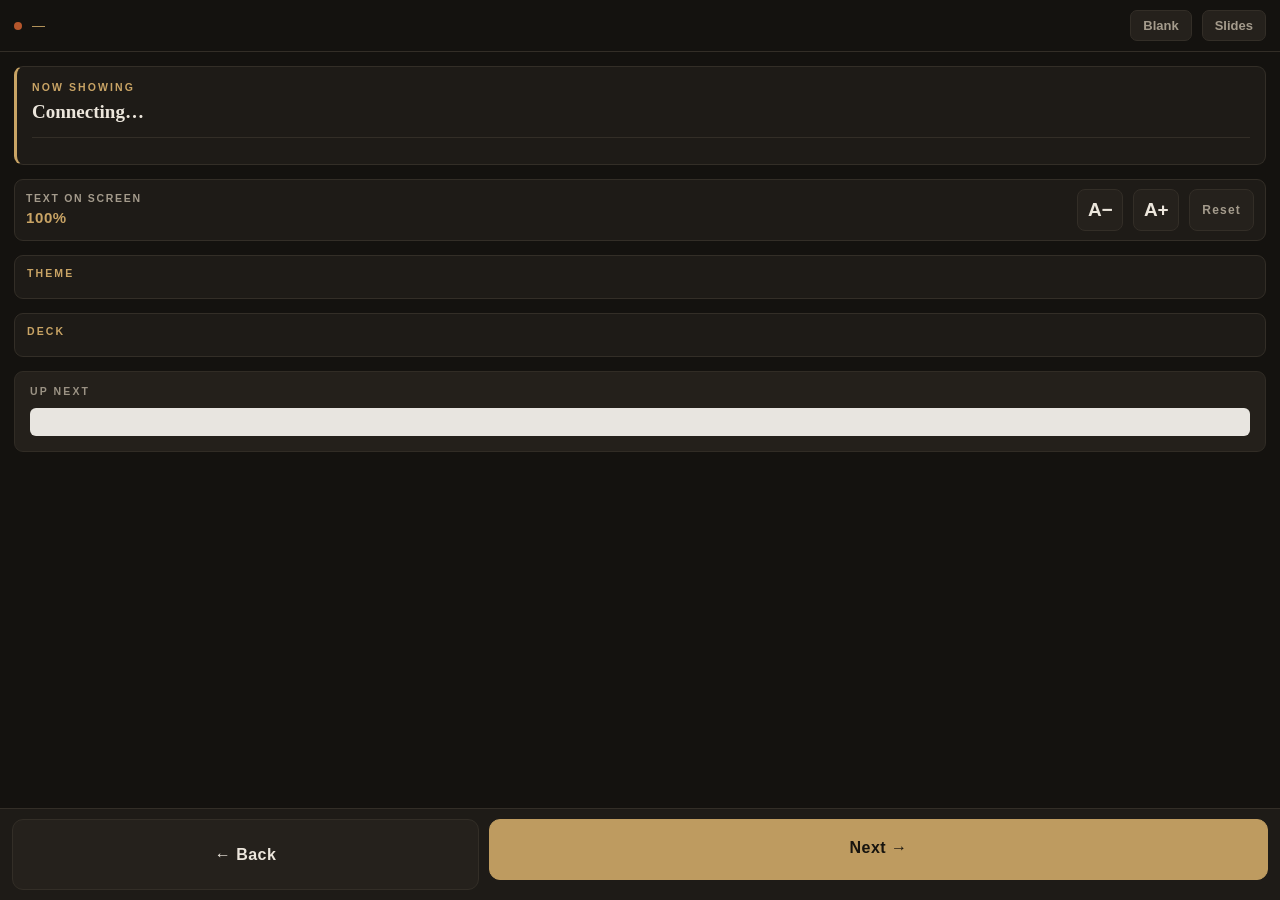
==== slidecast/templates/control.html @ 501e6e6b "init commit" ====
<!DOCTYPE html>
<html lang="en">
<head>
<meta charset="utf-8">
<meta name="viewport" content="width=device-width, initial-scale=1, maximum-scale=1, viewport-fit=cover">
<meta name="theme-color" content="#14120f">
<meta name="apple-mobile-web-app-capable" content="yes">
<title>Slidecast — Remote</title>
<style>
  :root{
    --bg:#14120f;
    --panel:#1e1b17;
    --panel2:#25211c;
    --line:#332e27;
    --text:#ece6dc;
    --soft:#a49b8c;
    --accent:#c9a465;
    --ask:#6fa3b8;
    --ok:#6fa76a;
  }
  *{box-sizing:border-box;margin:0;padding:0;-webkit-tap-highlight-color:transparent}
  html,body{height:100%}
  body{
    background:var(--bg); color:var(--text);
    font-family:-apple-system,BlinkMacSystemFont,'Segoe UI',Roboto,Helvetica,Arial,sans-serif;
    display:flex; flex-direction:column;
    overflow:hidden;
    padding-top:env(safe-area-inset-top);
  }

  /* ---------- header ---------- */
  header{
    display:flex; align-items:center; gap:10px;
    padding:10px 14px; border-bottom:1px solid var(--line); flex:none;
  }
  .count{font-size:13px; letter-spacing:.1em; color:var(--accent); font-variant-numeric:tabular-nums}
  .dot{width:8px;height:8px;border-radius:50%;background:#b5562c;flex:none}
  .dot.ok{background:var(--ok)}
  header .sp{flex:1}
  .listbtn{
    background:var(--panel2); color:var(--soft); border:1px solid var(--line);
    border-radius:7px; padding:7px 12px; font-size:13px; font-weight:600;
  }
  .listbtn.on{color:var(--bg); background:var(--accent); border-color:var(--accent)}

  /* ---------- scrolling middle ---------- */
  main{flex:1; overflow-y:auto; -webkit-overflow-scrolling:touch; padding:14px 14px 8px}

  .label{
    font-size:10.5px; letter-spacing:.2em; text-transform:uppercase;
    color:var(--accent); font-weight:700; margin-bottom:7px; display:flex; gap:8px; align-items:center;
  }
  .badge{
    background:var(--ask); color:#10171a; border-radius:3px;
    padding:2px 6px; font-size:9.5px; letter-spacing:.12em;
  }

  .now{
    background:var(--panel); border:1px solid var(--line);
    border-left:3px solid var(--accent); border-radius:9px;
    padding:14px 15px; margin-bottom:14px;
  }
  .now.ask{border-left-color:var(--ask)}
  .now h1{
    font-size:19px; font-weight:600; line-height:1.3; margin-bottom:12px;
    font-family:Georgia,serif;
  }
  .notes{
    font-size:15.5px; line-height:1.62; color:#ded6c8;
    border-top:1px solid var(--line); padding-top:12px;
  }
  .notes b{color:var(--accent); font-weight:600}
  .notes i{color:var(--soft)}
  .notes br + br{content:''; display:block; height:6px}

  /* ---------- next-slide preview ---------- */
  .next{
    background:var(--panel2); border:1px solid var(--line); border-radius:9px;
    padding:13px 15px 15px; margin-bottom:10px; opacity:.94;
  }
  .next .label{color:var(--soft)}
  .next h2{font-size:16px; font-weight:600; line-height:1.3; font-family:Georgia,serif; margin-bottom:11px}
  .prev-render{
    background:var(--pv-paper,#f6f3ee); color:var(--pv-ink,#1e2430); border-radius:6px;
    padding:14px 15px; font-family:var(--pv-font,Georgia,'Times New Roman',serif); overflow:hidden;
  }
  .prev-render.ask{background:var(--pv-ask-bg,#2f3a3f); color:var(--pv-ask-ink,#f2ede4)}
  /* the deck sizes everything in vh, which is meaningless in a small box —
     so the preview re-declares every size in px */
  .prev-render .eyebrow{
    font-family:-apple-system,BlinkMacSystemFont,'Segoe UI',sans-serif;
    font-size:8.5px; letter-spacing:.18em; text-transform:uppercase;
    color:var(--pv-accent,#7a5c2e); font-weight:700; margin-bottom:7px;
  }
  .prev-render.ask .eyebrow{color:var(--pv-ask-accent,#b8955a)}
  .prev-render h1{font-size:21px; line-height:1.15; font-weight:400; margin:0}
  .prev-render h2{font-size:17px; line-height:1.25; font-weight:400; margin:0 0 8px; font-family:inherit}
  .prev-render.ask h2{color:var(--pv-ask-head,#fff)}
  .prev-render h3{font-size:14.5px; font-weight:400; color:var(--pv-accent,#7a5c2e); margin:0 0 8px}
  .prev-render p{font-size:13px; line-height:1.45; color:var(--pv-ink-soft,#4a5568); margin:5px 0; max-width:none}
  .prev-render.ask p{color:var(--pv-ask-soft,#c3cbcd)}
  .prev-render blockquote{
    font-size:14.5px; line-height:1.4; border-left:3px solid var(--pv-rule,#b8955a);
    padding-left:11px; margin:0; max-width:none;
  }
  .prev-render blockquote.big{font-size:16px}
  .prev-render blockquote em{font-style:italic; color:var(--pv-accent,#7a5c2e); font-weight:600}
  .prev-render cite{
    display:block; margin-top:8px; font-style:normal;
    font-family:-apple-system,sans-serif; font-size:9px;
    letter-spacing:.05em; color:var(--pv-accent,#7a5c2e); text-transform:uppercase;
  }
  .prev-render ul{list-style:none; margin:0; max-width:none}
  .prev-render li{font-size:13px; line-height:1.35; margin-bottom:8px; padding-left:15px; position:relative; color:var(--pv-ink,#1e2430)}
  .prev-render.ask li{color:var(--pv-ask-ink,#e8e2d6)}
  .prev-render li:before{content:''; position:absolute; left:0; top:5px; width:6px; height:6px; border:1.5px solid var(--pv-rule,#b8955a); border-radius:50%}
  .prev-render li small{display:block; font-size:11.5px; color:var(--pv-ink-soft,#4a5568); margin-top:3px; line-height:1.35}
  .prev-render.ask li small{color:var(--pv-ask-soft,#a6b0b3)}
  .prev-render .byline{margin-top:10px; font-size:12px; color:var(--pv-ink-soft,#4a5568); border-top:1px solid var(--pv-hair,#ddd5c8); padding-top:9px; max-width:none}
  .prev-render .byline strong{display:block; font-size:13px; color:var(--pv-ink,#1e2430)}
  .prev-render .byline span{display:block; font-size:11px; margin-top:2px}
  .prev-render .dialogue p{font-size:13px; margin-bottom:6px}
  .prev-render .dialogue p.q{color:var(--pv-ink,#1e2430); font-style:italic}
  .prev-render .dialogue p.a{padding-left:14px}
  .prev-render .lead{font-size:14px; color:var(--pv-ink,#1e2430)}
  .prev-render .center{text-align:center}
  .prev-render .tag,.prev-render .num{display:none}

  /* laid-out slides get a compact preview rather than a scale model */
  .pv-thumb{
    width:100%; max-height:26vh; object-fit:cover; border-radius:5px;
    display:block; margin:8px 0 0; background:rgba(0,0,0,.08);
  }
  .pv-grid{display:flex; gap:5px; margin-top:8px}
  .pv-grid img{flex:1; min-width:0; height:60px; object-fit:cover; border-radius:4px}
  .pv-embed{
    margin-top:8px; padding:9px 11px; border-radius:5px;
    background:rgba(0,0,0,.07); font-family:-apple-system,sans-serif;
    font-size:11px; line-height:1.4; color:var(--pv-ink-soft,#4a5568);
  }
  .prev-render.ask .pv-embed{background:rgba(255,255,255,.1)}
  .pv-embed b{
    display:block; font-size:9px; letter-spacing:.14em; text-transform:uppercase;
    color:var(--pv-accent,#7a5c2e); margin-bottom:3px;
  }
  .prev-render.ask .pv-embed b{color:var(--pv-ask-accent,#b8955a)}
  .pv-embed .u{word-break:break-all; opacity:.85}
  .pv-lay{
    font-family:-apple-system,sans-serif; font-size:8.5px; letter-spacing:.14em;
    text-transform:uppercase; opacity:.5; margin-bottom:6px;
  }

  .end{color:var(--soft); font-size:13.5px; font-style:italic; padding:6px 2px}

  /* ---------- bottom bar ---------- */
  footer{
    flex:none; display:flex; gap:10px; padding:10px 12px;
    padding-bottom:calc(10px + env(safe-area-inset-bottom));
    border-top:1px solid var(--line); background:var(--panel);
  }
  .nav{
    flex:1; border:none; border-radius:11px; padding:19px 10px;
    font-size:16px; font-weight:700; letter-spacing:.03em;
    background:var(--panel2); color:var(--text); border:1px solid var(--line);
    touch-action:manipulation; user-select:none;
  }
  .nav:active{background:#332e27}
  .nav.next{background:var(--accent); color:#17140f; border-color:var(--accent); flex:1.7}
  .nav.next:active{background:#b08f52}
  .nav:disabled{opacity:.32}
  .nav small{display:block; font-size:10px; font-weight:600; letter-spacing:.14em; opacity:.72; margin-top:3px}

  /* ---------- jump drawer ---------- */
  #drawer{
    position:fixed; inset:0; background:var(--bg); z-index:30;
    display:none; flex-direction:column;
    padding-top:env(safe-area-inset-top);
  }
  #drawer.on{display:flex}
  #drawer .head{
    display:flex; align-items:center; padding:12px 14px;
    border-bottom:1px solid var(--line); flex:none;
  }
  #drawer .head strong{font-size:14px; letter-spacing:.1em; text-transform:uppercase; color:var(--accent); flex:1}
  #drawer .head button{background:none;border:none;color:var(--soft);font-size:15px;font-weight:600;padding:6px 8px}
  #list{flex:1; overflow-y:auto; padding:6px 0 calc(14px + env(safe-area-inset-bottom))}
  .row{
    display:flex; align-items:baseline; gap:11px; width:100%; text-align:left;
    background:none; border:none; border-bottom:1px solid #221f1a;
    padding:13px 15px; color:var(--text); font-size:14.5px; line-height:1.35;
    font-family:inherit;
  }
  .row:active{background:var(--panel2)}
  .row .n{font-size:11.5px; color:var(--soft); min-width:20px; font-variant-numeric:tabular-nums; flex:none}
  .row.cur{background:var(--panel2); border-left:3px solid var(--accent); padding-left:12px}
  .row.cur .t{color:var(--accent); font-weight:600}
  .row.d .t:after{
    content:'discussion'; display:inline-block; margin-left:8px;
    font-size:9px; letter-spacing:.12em; text-transform:uppercase;
    color:var(--ask); vertical-align:middle;
  }

  /* ---------- projected text size ---------- */
  .size{
    display:flex; align-items:center; gap:10px;
    background:var(--panel); border:1px solid var(--line);
    border-radius:9px; padding:9px 11px; margin-bottom:14px;
  }
  .size .cap{
    font-size:10.5px; letter-spacing:.16em; text-transform:uppercase;
    color:var(--soft); font-weight:700; flex:1; line-height:1.35;
  }
  .size .cap b{display:block; color:var(--accent); font-size:15px; letter-spacing:.04em; margin-top:2px}
  .size button{
    width:46px; height:42px; flex:none;
    background:var(--panel2); color:var(--text);
    border:1px solid var(--line); border-radius:8px;
    font-size:19px; font-weight:600; font-family:inherit;
    touch-action:manipulation;
  }
  .size button:active{background:#332e27}
  .size button:disabled{opacity:.3}
  .size button.rst{width:auto; padding:0 12px; font-size:12px; letter-spacing:.1em; color:var(--soft)}
  .warn{
    display:none; margin:-6px 0 14px; padding:10px 12px;
    background:#2a1f16; border:1px solid #5a3f22; border-radius:8px;
    color:#e8c48a; font-size:13px; line-height:1.45;
  }
  .warn.on{display:block}

  /* ---------- theme picker ---------- */
  .themes{
    background:var(--panel); border:1px solid var(--line);
    border-radius:9px; padding:11px 12px 12px; margin-bottom:14px;
  }
  .swatches{display:flex; gap:9px; flex-wrap:wrap}
  .sw{
    flex:1 1 130px; display:flex; align-items:center; gap:9px;
    background:var(--panel2); border:1px solid var(--line);
    border-radius:8px; padding:9px 10px; color:var(--text);
    font-family:inherit; font-size:13.5px; font-weight:600; text-align:left;
    touch-action:manipulation;
  }
  .sw:active{background:#332e27}
  .sw.on{border-color:var(--accent); background:#2b2519}
  .sw.on .nm{color:var(--accent)}
  /* Three stacked bands: slide paper, discussion slide, accent -- enough to
     recognise a theme at a glance without rendering a whole slide. */
  .chip{
    width:26px; height:26px; border-radius:5px; flex:none;
    overflow:hidden; display:flex; flex-direction:column;
    border:1px solid rgba(255,255,255,.14);
  }
  .chip i{display:block; flex:1}
  .chip i:last-child{flex:.55}
  .sw .nm{line-height:1.2}

  /* ---------- deck picker ---------- */
  .deck{
    display:flex; align-items:center; gap:10px; width:100%; text-align:left;
    background:var(--panel2); border:1px solid var(--line); border-radius:8px;
    padding:10px 11px; color:var(--text); font-family:inherit;
    margin-bottom:7px; touch-action:manipulation;
  }
  .deck:last-child{margin-bottom:0}
  .deck:active{background:#332e27}
  .deck.on{border-color:var(--accent); background:#2b2519}
  .deck .dt{flex:1; min-width:0}
  .deck .dn{font-size:14px; font-weight:600; line-height:1.25}
  .deck.on .dn{color:var(--accent)}
  .deck .ds{font-size:11.5px; color:var(--soft); line-height:1.35; margin-top:2px}
  .deck .dc{
    font-size:10.5px; letter-spacing:.1em; color:var(--soft);
    font-variant-numeric:tabular-nums; flex:none;
  }
</style>
</head>
<body>

<header>
  <span class="dot" id="dot"></span>
  <span class="count" id="count">—</span>
  <span class="sp"></span>
  <button class="listbtn" id="blankbtn">Blank</button>
  <button class="listbtn" id="jumpbtn">Slides</button>
</header>

<main>
  <div class="now" id="now">
    <div class="label" id="nowlabel">Now showing</div>
    <h1 id="nowtitle">Connecting…</h1>
    <div class="notes" id="nownotes"></div>
  </div>

  <div class="size">
    <span class="cap">Text on screen<b id="scaleval">100%</b></span>
    <button id="smaller" aria-label="Smaller text">A−</button>
    <button id="bigger" aria-label="Larger text">A+</button>
    <button class="rst" id="resetsize">Reset</button>
  </div>
  <div class="warn" id="sizewarn"></div>

  <div class="themes" id="themebox">
    <div class="label">Theme</div>
    <div class="swatches" id="swatches"></div>
  </div>

  <div class="themes" id="deckbox">
    <div class="label">Deck</div>
    <div id="decklist"></div>
  </div>

  <div class="next" id="nextbox">
    <div class="label" id="nextlabel">Up next</div>
    <h2 id="nexttitle"></h2>
    <div class="prev-render" id="nextrender"></div>
  </div>
</main>

<footer>
  <button class="nav" id="prev">← Back</button>
  <button class="nav next" id="next">Next →<small id="nextsub"></small></button>
</footer>

<div id="drawer">
  <div class="head"><strong>Jump to slide</strong><button id="close">Done</button></div>
  <div id="list"></div>
</div>

<script>
let SLIDES = [], THEMES = [], DECKS = [];
let cur = 1, blanked = false, scale = 1, minScale = 0.7, maxScale = 1.6;
let painted = null, serverHasScale = true, themeId = null, deckId = null, rev = null;

const $ = id => document.getElementById(id);

/* fetch() resolves normally on a 404, so `ok` must be checked explicitly --
   otherwise a server started before a feature existed looks identical to a
   button that simply doesn't work. */
function post(path, body){
  return fetch(path, {
    method:'POST', headers:{'Content-Type':'application/json'},
    body: JSON.stringify(body || {})
  }).then(r => ({ok:r.ok, status:r.status}))
    .catch(() => ({ok:false, status:0}));
}

function scaleFailed(r){
  if(r.ok) return;
  const el = $('sizewarn');
  el.textContent = r.status === 404
    ? 'This server was started before text sizing existed — restart it (pixi run start).'
    : 'Could not reach the server.';
  el.classList.add('on');
}

function paint(){
  if(!SLIDES.length) return;
  const s = SLIDES[cur - 1];
  const nx = SLIDES[cur];

  $('count').textContent = cur + ' / ' + SLIDES.length;

  $('now').className = 'now' + (s.discussion ? ' ask' : '');
  $('nowlabel').innerHTML = 'Now showing' +
    (s.tag ? ' · ' + s.tag : '') +
    (s.discussion ? ' <span class="badge">Discussion</span>' : '');
  $('nowtitle').textContent = s.title;
  $('nownotes').innerHTML = s.notes || '<i>No notes for this slide.</i>';

  if(nx){
    $('nextbox').style.display = '';
    $('nextlabel').innerHTML = 'Up next' +
      (nx.tag ? ' · ' + nx.tag : '') +
      (nx.discussion ? ' <span class="badge">Discussion</span>' : '');
    $('nexttitle').textContent = nx.title;
    const r = $('nextrender');
    r.className = 'prev-render' + (nx.discussion ? ' ask' : '');
    r.innerHTML = previewHTML(nx);
    applyPreviewTheme();
    $('nextsub').textContent = nx.discussion ? 'discussion' : '';
  } else {
    $('nextbox').style.display = 'none';
    $('nextsub').textContent = 'end';
  }

  $('prev').disabled = cur <= 1;
  $('next').disabled = cur >= SLIDES.length;
  $('blankbtn').classList.toggle('on', blanked);

  /* Text size reflects what the projector is actually showing — the server
     holds the value, so this readout can't drift from the wall. */
  document.querySelectorAll('.sw').forEach(b => {
    b.classList.toggle('on', b.dataset.id === themeId);
  });
  document.querySelectorAll('.deck').forEach(b => {
    b.classList.toggle('on', b.dataset.id === deckId);
  });

  $('scaleval').textContent = serverHasScale ? Math.round(scale * 100) + '%' : '—';
  $('smaller').disabled = !serverHasScale || scale <= minScale + 0.001;
  $('bigger').disabled = !serverHasScale || scale >= maxScale - 0.001;
  $('resetsize').disabled = !serverHasScale || Math.abs(scale - 1) < 0.001;

  document.querySelectorAll('.row').forEach(r => {
    r.classList.toggle('cur', +r.dataset.n === cur);
  });

  /* Only jump back to the top when the slide actually changed — adjusting
     text size shouldn't lose your place in the notes. */
  if(cur !== painted){
    document.querySelector('main').scrollTop = 0;
    painted = cur;
  }
}

/* The deck renders layouts at full size; on a phone a scale model would be
   unreadable, so laid-out slides get a compact summary instead — enough to
   know what's about to appear, including whether it needs the network. */
function previewHTML(s){
  const layout = s.layout || 'blank';
  if(layout === 'blank') return s.html || '';

  const esc = t => String(t == null ? '' : t);
  let h = '<div class="pv-lay">' + layout + '</div>';
  if(s.eyebrow) h += '<div class="eyebrow">' + esc(s.eyebrow) + '</div>';
  if(s.heading) h += '<h2>' + esc(s.heading) + '</h2>';
  if(s.subheading) h += '<p>' + esc(s.subheading) + '</p>';

  const media = s.media || (s.left && s.left.media) || (s.right && s.right.media);
  const image = s.image || (s.left && s.left.image) || (s.right && s.right.image);

  if(image && image.src) h += '<img class="pv-thumb" src="' + image.src + '" alt="">';

  if(s.images && s.images.length){
    h += '<div class="pv-grid">' +
         s.images.slice(0, 4).map(i => '<img src="' + i.src + '" alt="">').join('') +
         '</div>';
  }

  if(media){
    if(media.external){
      h += '<div class="pv-embed"><b>Embed · needs internet</b>' +
           '<span class="u">' + esc(media.src || '') + '</span></div>';
    } else {
      h += '<div class="pv-embed"><b>Embedded activity · offline</b>' +
           'Runs inside the deck.</div>';
    }
  }

  if(s.body) h += '<p>' + s.body + '</p>';
  if(s.bullets && s.bullets.length){
    h += '<ul>' + s.bullets.map(b =>
      '<li>' + (b && typeof b === 'object' ? esc(b.text) : esc(b)) + '</li>').join('') + '</ul>';
  }
  if(s.caption) h += '<p>' + s.caption + '</p>';
  return h;
}

function theme(id){
  for(const t of THEMES) if(t.id === id) return t;
  return THEMES[0] || null;
}

function buildThemes(){
  const box = $('swatches');
  box.innerHTML = '';
  if(THEMES.length < 2){ $('themebox').style.display = 'none'; return; }
  THEMES.forEach(t => {
    const v = t.vars || {};
    const b = document.createElement('button');
    b.className = 'sw';
    b.dataset.id = t.id;
    b.title = t.description || t.name;
    b.innerHTML =
      '<span class="chip">' +
        '<i style="background:' + (v['--paper']   || '#eee') + '"></i>' +
        '<i style="background:' + (v['--ask-bg']  || '#333') + '"></i>' +
        '<i style="background:' + (v['--accent-light'] || '#999') + '"></i>' +
      '</span><span class="nm">' + t.name + '</span>';
    b.onclick = () => post('/api/theme', {id: t.id}).then(r => {
      if(!r.ok) scaleFailed(r);
    });
    box.appendChild(b);
  });
}

function buildDecks(){
  const box = $('decklist');
  box.innerHTML = '';
  if(DECKS.length < 2){ $('deckbox').style.display = 'none'; return; }
  $('deckbox').style.display = '';
  DECKS.forEach(d => {
    const b = document.createElement('button');
    b.className = 'deck';
    b.dataset.id = d.id;
    b.innerHTML =
      '<span class="dt"><span class="dn">' + d.title + '</span>' +
      (d.subtitle ? '<span class="ds">' + d.subtitle + '</span>' : '') +
      '</span><span class="dc">' + d.count + '</span>';
    b.onclick = () => post('/api/deck', {id: d.id});
    box.appendChild(b);
  });
}

/* Switching decks changes the slide payload entirely, so the remote refetches
   rather than trying to reconcile. */
function reloadDeck(){
  fetch('/api/slides').then(r => r.json()).then(s => {
    SLIDES = s;
    painted = null;
    buildList();
    paint();
  }).catch(() => {});
}

/* Re-skin the "up next" preview so it matches what the projector will show —
   a preview in the wrong colours is worse than no preview. */
function applyPreviewTheme(){
  const t = theme(themeId);
  if(!t) return;
  const r = $('nextrender').style;
  const v = t.vars || {};
  const map = {
    '--pv-paper':    v['--paper'],
    '--pv-ink':      v['--ink'],
    '--pv-ink-soft': v['--ink-soft'],
    '--pv-accent':   v['--accent'],
    '--pv-rule':     v['--accent-light'],
    '--pv-hair':     v['--rule'],
    '--pv-ask-bg':   v['--ask-bg'],
    '--pv-ask-ink':  v['--ask-ink'],
    '--pv-ask-soft': v['--ask-ink-soft'],
    '--pv-ask-head': v['--ask-heading'],
    '--pv-ask-accent': v['--ask-accent'],
    '--pv-font':     v['--deck-font']
  };
  for(const k in map) if(map[k]) r.setProperty(k, map[k]);
}

function buildList(){
  const list = $('list');
  list.innerHTML = '';
  SLIDES.forEach(s => {
    const b = document.createElement('button');
    b.className = 'row' + (s.discussion ? ' d' : '');
    b.dataset.n = s.n;
    b.innerHTML = '<span class="n">' + s.n + '</span><span class="t">' + s.title + '</span>';
    b.onclick = () => { post('/api/goto', {n: s.n}); $('drawer').classList.remove('on'); $('jumpbtn').classList.remove('on'); };
    list.appendChild(b);
  });
}

$('next').onclick   = () => post('/api/next');
$('prev').onclick   = () => post('/api/prev');
$('blankbtn').onclick = () => post('/api/blank', {blank: !blanked});
$('bigger').onclick   = () => post('/api/scale', {step: 1}).then(scaleFailed);
$('smaller').onclick  = () => post('/api/scale', {step: -1}).then(scaleFailed);
$('resetsize').onclick = () => post('/api/scale', {scale: 1}).then(scaleFailed);
$('jumpbtn').onclick  = () => { $('drawer').classList.add('on'); $('jumpbtn').classList.add('on'); };
$('close').onclick    = () => { $('drawer').classList.remove('on'); $('jumpbtn').classList.remove('on'); };

/* Volume-style hardware remotes and bluetooth clickers send arrow keys. */
document.addEventListener('keydown', e => {
  if(e.key === 'ArrowRight' || e.key === ' '){ e.preventDefault(); post('/api/next'); }
  if(e.key === 'ArrowLeft'){ e.preventDefault(); post('/api/prev'); }
});

/* Swipe left/right anywhere on the notes area. */
let sx = null, sy = null;
document.querySelector('main').addEventListener('touchstart', e => {
  sx = e.touches[0].clientX; sy = e.touches[0].clientY;
}, {passive:true});
document.querySelector('main').addEventListener('touchend', e => {
  if(sx === null) return;
  const dx = e.changedTouches[0].clientX - sx;
  const dy = e.changedTouches[0].clientY - sy;
  if(Math.abs(dx) > 65 && Math.abs(dx) > Math.abs(dy) * 2){
    post(dx < 0 ? '/api/next' : '/api/prev');
  }
  sx = sy = null;
}, {passive:true});

/* Keep the phone awake while presenting. */
async function keepAwake(){
  try{
    if('wakeLock' in navigator){
      const lock = await navigator.wakeLock.request('screen');
      document.addEventListener('visibilitychange', () => {
        if(document.visibilityState === 'visible') keepAwake();
      }, {once:true});
      return lock;
    }
  }catch(e){}
}
keepAwake();

Promise.all([
  fetch('/api/slides').then(r => r.json()),
  /* An older server has no /api/themes or /api/decks; those pickers just stay
     hidden rather than erroring. */
  fetch('/api/themes').then(r => r.ok ? r.json() : []).catch(() => []),
  fetch('/api/decks').then(r => r.ok ? r.json() : []).catch(() => [])
]).then(([slides, themes, decks]) => {
  SLIDES = slides;
  THEMES = themes || [];
  DECKS = decks || [];
  if(!themeId && THEMES.length) themeId = THEMES[0].id;
  buildThemes();
  buildDecks();
  buildList();
  applyPreviewTheme();
  paint();
});

(function connect(){
  const es = new EventSource('/events');
  es.onopen = () => $('dot').classList.add('ok');
  es.onmessage = ev => {
    const st = JSON.parse(ev.data);
    /* A deck change replaces the slide payload entirely, so refetch. */
    if(st.rev != null){
      if(rev == null) rev = st.rev;
      else if(st.rev !== rev){ rev = st.rev; reloadDeck(); }
    }
    cur = st.n; blanked = st.blank;
    if(st.deck != null) deckId = st.deck;
    /* An older server reports no scale. Flag it as soon as we connect rather
       than letting the presenter discover it by pressing a dead button. */
    serverHasScale = st.scale != null;
    if(st.scale != null) scale = st.scale;
    if(st.theme != null) themeId = st.theme;
    if(st.min_scale != null) minScale = st.min_scale;
    if(st.max_scale != null) maxScale = st.max_scale;
    if(!serverHasScale) scaleFailed({ok:false, status:404});
    paint();
  };
  es.onerror = () => { $('dot').classList.remove('ok'); es.close(); setTimeout(connect, 1500); };
})();
</script>
</body>
</html>
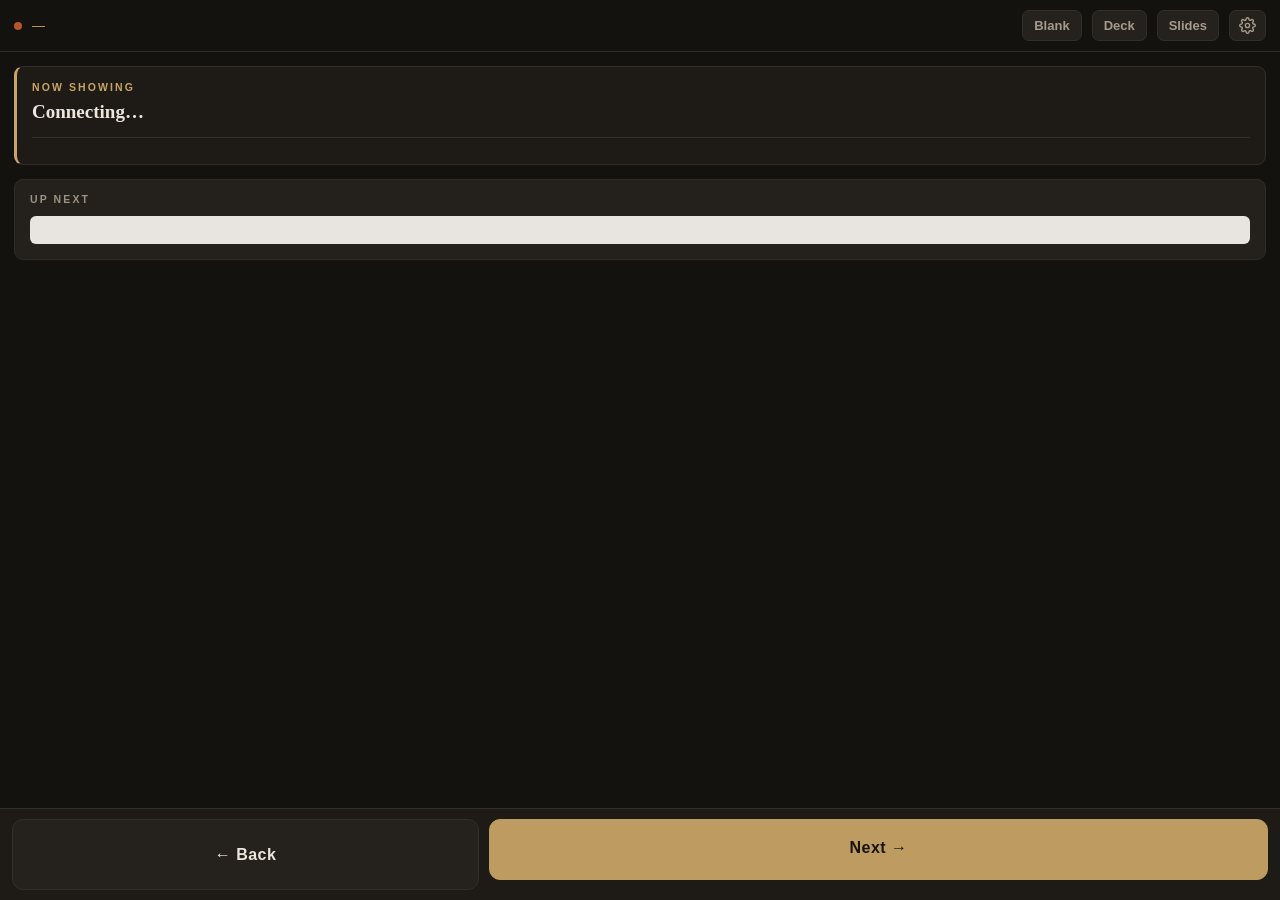
==== commit 44447f1b: "Move text size, theme and deck into panels on the phone remote The remote had grown four stacked con" ====
--- a/slidecast/templates/control.html
+++ b/slidecast/templates/control.html
@@ -39,9 +39,19 @@
   header .sp{flex:1}
   .listbtn{
     background:var(--panel2); color:var(--soft); border:1px solid var(--line);
-    border-radius:7px; padding:7px 12px; font-size:13px; font-weight:600;
+    border-radius:7px; padding:7px 11px; font-size:13px; font-weight:600;
+    font-family:inherit; flex:none; touch-action:manipulation;
   }
   .listbtn.on{color:var(--bg); background:var(--accent); border-color:var(--accent)}
+  .listbtn.icon{
+    padding:6px 9px; display:inline-flex; align-items:center; justify-content:center;
+  }
+  .listbtn.icon svg{display:block}
+  @media (max-width:400px){
+    header{gap:6px; padding:10px 10px}
+    .listbtn{padding:7px 9px; font-size:12.5px}
+    .count{font-size:12px}
+  }
 
   /* ---------- scrolling middle ---------- */
   main{flex:1; overflow-y:auto; -webkit-overflow-scrolling:touch; padding:14px 14px 8px}
@@ -183,7 +193,15 @@
   }
   #drawer .head strong{font-size:14px; letter-spacing:.1em; text-transform:uppercase; color:var(--accent); flex:1}
   #drawer .head button{background:none;border:none;color:var(--soft);font-size:15px;font-weight:600;padding:6px 8px}
-  #list{flex:1; overflow-y:auto; padding:6px 0 calc(14px + env(safe-area-inset-bottom))}
+  .dbody{flex:1; overflow-y:auto; -webkit-overflow-scrolling:touch}
+  .panel{display:none; padding-bottom:calc(14px + env(safe-area-inset-bottom))}
+  .panel.on{display:block}
+  .panel .pad{padding:14px}
+  #list{padding-top:6px}
+  #decklist{padding:14px 14px 4px}
+  .hint{
+    padding:2px 15px 0; font-size:12px; line-height:1.45; color:var(--soft);
+  }
   .row{
     display:flex; align-items:baseline; gap:11px; width:100%; text-align:left;
     background:none; border:none; border-bottom:1px solid #221f1a;
@@ -231,7 +249,7 @@
   /* ---------- theme picker ---------- */
   .themes{
     background:var(--panel); border:1px solid var(--line);
-    border-radius:9px; padding:11px 12px 12px; margin-bottom:14px;
+    border-radius:9px; padding:11px 12px 12px; margin-bottom:0;
   }
   .swatches{display:flex; gap:9px; flex-wrap:wrap}
   .sw{
@@ -266,9 +284,10 @@
   .deck:active{background:#332e27}
   .deck.on{border-color:var(--accent); background:#2b2519}
   .deck .dt{flex:1; min-width:0}
-  .deck .dn{font-size:14px; font-weight:600; line-height:1.25}
+  .deck .dt{display:flex; flex-direction:column; gap:2px}
+  .deck .dn{display:block; font-size:14px; font-weight:600; line-height:1.25}
   .deck.on .dn{color:var(--accent)}
-  .deck .ds{font-size:11.5px; color:var(--soft); line-height:1.35; margin-top:2px}
+  .deck .ds{display:block; font-size:11.5px; color:var(--soft); line-height:1.35}
   .deck .dc{
     font-size:10.5px; letter-spacing:.1em; color:var(--soft);
     font-variant-numeric:tabular-nums; flex:none;
@@ -282,7 +301,9 @@
   <span class="count" id="count">—</span>
   <span class="sp"></span>
   <button class="listbtn" id="blankbtn">Blank</button>
+  <button class="listbtn" id="deckbtn">Deck</button>
   <button class="listbtn" id="jumpbtn">Slides</button>
+  <button class="listbtn icon" id="setbtn" aria-label="Settings"><svg viewBox="0 0 24 24" width="17" height="17" fill="none" stroke="currentColor" stroke-width="2" stroke-linecap="round" stroke-linejoin="round" aria-hidden="true"><circle cx="12" cy="12" r="3"/><path d="M19.4 15a1.65 1.65 0 0 0 .33 1.82l.06.06a2 2 0 1 1-2.83 2.83l-.06-.06a1.65 1.65 0 0 0-1.82-.33 1.65 1.65 0 0 0-1 1.51V21a2 2 0 0 1-4 0v-.09A1.65 1.65 0 0 0 9 19.4a1.65 1.65 0 0 0-1.82.33l-.06.06a2 2 0 1 1-2.83-2.83l.06-.06A1.65 1.65 0 0 0 4.6 15a1.65 1.65 0 0 0-1.51-1H3a2 2 0 0 1 0-4h.09A1.65 1.65 0 0 0 4.6 9a1.65 1.65 0 0 0-.33-1.82l-.06-.06a2 2 0 1 1 2.83-2.83l.06.06A1.65 1.65 0 0 0 9 4.6a1.65 1.65 0 0 0 1-1.51V3a2 2 0 0 1 4 0v.09a1.65 1.65 0 0 0 1 1.51 1.65 1.65 0 0 0 1.82-.33l.06-.06a2 2 0 1 1 2.83 2.83l-.06.06A1.65 1.65 0 0 0 19.4 9c.2.46.66.79 1.18.91H21a2 2 0 0 1 0 4h-.09a1.65 1.65 0 0 0-1.51 1z"/></svg></button>
 </header>
 
 <main>
@@ -292,24 +313,6 @@
     <div class="notes" id="nownotes"></div>
   </div>
 
-  <div class="size">
-    <span class="cap">Text on screen<b id="scaleval">100%</b></span>
-    <button id="smaller" aria-label="Smaller text">A−</button>
-    <button id="bigger" aria-label="Larger text">A+</button>
-    <button class="rst" id="resetsize">Reset</button>
-  </div>
-  <div class="warn" id="sizewarn"></div>
-
-  <div class="themes" id="themebox">
-    <div class="label">Theme</div>
-    <div class="swatches" id="swatches"></div>
-  </div>
-
-  <div class="themes" id="deckbox">
-    <div class="label">Deck</div>
-    <div id="decklist"></div>
-  </div>
-
   <div class="next" id="nextbox">
     <div class="label" id="nextlabel">Up next</div>
     <h2 id="nexttitle"></h2>
@@ -323,8 +326,36 @@
 </footer>
 
 <div id="drawer">
-  <div class="head"><strong>Jump to slide</strong><button id="close">Done</button></div>
-  <div id="list"></div>
+  <div class="head"><strong id="drawertitle">Jump to slide</strong><button id="close">Done</button></div>
+  <div class="dbody">
+
+    <div class="panel" id="panel-slides">
+      <div id="list"></div>
+    </div>
+
+    <div class="panel" id="panel-deck">
+      <div id="decklist"></div>
+      <p class="hint">Switching decks starts the new one at slide 1.</p>
+    </div>
+
+    <div class="panel" id="panel-settings">
+      <div class="pad">
+        <div class="size">
+          <span class="cap">Text on screen<b id="scaleval">100%</b></span>
+          <button id="smaller" aria-label="Smaller text">A−</button>
+          <button id="bigger" aria-label="Larger text">A+</button>
+          <button class="rst" id="resetsize">Reset</button>
+        </div>
+        <div class="warn" id="sizewarn"></div>
+
+        <div class="themes" id="themebox">
+          <div class="label">Theme</div>
+          <div class="swatches" id="swatches"></div>
+        </div>
+      </div>
+    </div>
+
+  </div>
 </div>
 
 <script>
@@ -347,6 +378,8 @@
 
 function scaleFailed(r){
   if(r.ok) return;
+  // The controls live in the settings panel now, so show the reason there.
+  if(openPanelName !== 'settings') openPanel('settings');
   const el = $('sizewarn');
   el.textContent = r.status === 404
     ? 'This server was started before text sizing existed — restart it (pixi run start).'
@@ -466,6 +499,7 @@
   const box = $('swatches');
   box.innerHTML = '';
   if(THEMES.length < 2){ $('themebox').style.display = 'none'; return; }
+  $('themebox').style.display = '';
   THEMES.forEach(t => {
     const v = t.vars || {};
     const b = document.createElement('button');
@@ -488,8 +522,8 @@
 function buildDecks(){
   const box = $('decklist');
   box.innerHTML = '';
-  if(DECKS.length < 2){ $('deckbox').style.display = 'none'; return; }
-  $('deckbox').style.display = '';
+  if(DECKS.length < 2){ $('deckbtn').style.display = 'none'; return; }
+  $('deckbtn').style.display = '';
   DECKS.forEach(d => {
     const b = document.createElement('button');
     b.className = 'deck';
@@ -498,7 +532,9 @@
       '<span class="dt"><span class="dn">' + d.title + '</span>' +
       (d.subtitle ? '<span class="ds">' + d.subtitle + '</span>' : '') +
       '</span><span class="dc">' + d.count + '</span>';
-    b.onclick = () => post('/api/deck', {id: d.id});
+    b.onclick = () => post('/api/deck', {id: d.id}).then(r => {
+      if(r.ok) closeDrawer(); else scaleFailed(r);
+    });
     box.appendChild(b);
   });
 }
@@ -546,9 +582,38 @@
     b.className = 'row' + (s.discussion ? ' d' : '');
     b.dataset.n = s.n;
     b.innerHTML = '<span class="n">' + s.n + '</span><span class="t">' + s.title + '</span>';
-    b.onclick = () => { post('/api/goto', {n: s.n}); $('drawer').classList.remove('on'); $('jumpbtn').classList.remove('on'); };
+    b.onclick = () => { post('/api/goto', {n: s.n}); closeDrawer(); };
     list.appendChild(b);
   });
+}
+
+/* --- drawer ---
+   Slides, Deck and Settings are the same thing: a full-height panel over the
+   remote. One opener keeps them consistent and keeps the main view down to
+   what you actually read while presenting. */
+const PANELS = {
+  slides:   {title: 'Jump to slide', btn: 'jumpbtn'},
+  deck:     {title: 'Choose a deck',  btn: 'deckbtn'},
+  settings: {title: 'Settings',       btn: 'setbtn'}
+};
+let openPanelName = null;
+
+function openPanel(name){
+  const spec = PANELS[name];
+  if(!spec) return;
+  openPanelName = name;
+  $('drawertitle').textContent = spec.title;
+  for(const k in PANELS){
+    $('panel-' + k).classList.toggle('on', k === name);
+    $(PANELS[k].btn).classList.toggle('on', k === name);
+  }
+  $('drawer').classList.add('on');
+  $('drawer').querySelector('.dbody').scrollTop = 0;
+}
+function closeDrawer(){
+  openPanelName = null;
+  $('drawer').classList.remove('on');
+  for(const k in PANELS) $(PANELS[k].btn).classList.remove('on');
 }
 
 $('next').onclick   = () => post('/api/next');
@@ -557,8 +622,10 @@
 $('bigger').onclick   = () => post('/api/scale', {step: 1}).then(scaleFailed);
 $('smaller').onclick  = () => post('/api/scale', {step: -1}).then(scaleFailed);
 $('resetsize').onclick = () => post('/api/scale', {scale: 1}).then(scaleFailed);
-$('jumpbtn').onclick  = () => { $('drawer').classList.add('on'); $('jumpbtn').classList.add('on'); };
-$('close').onclick    = () => { $('drawer').classList.remove('on'); $('jumpbtn').classList.remove('on'); };
+$('jumpbtn').onclick  = () => openPanel('slides');
+$('deckbtn').onclick  = () => openPanel('deck');
+$('setbtn').onclick   = () => openPanel('settings');
+$('close').onclick    = closeDrawer;
 
 /* Volume-style hardware remotes and bluetooth clickers send arrow keys. */
 document.addEventListener('keydown', e => {
